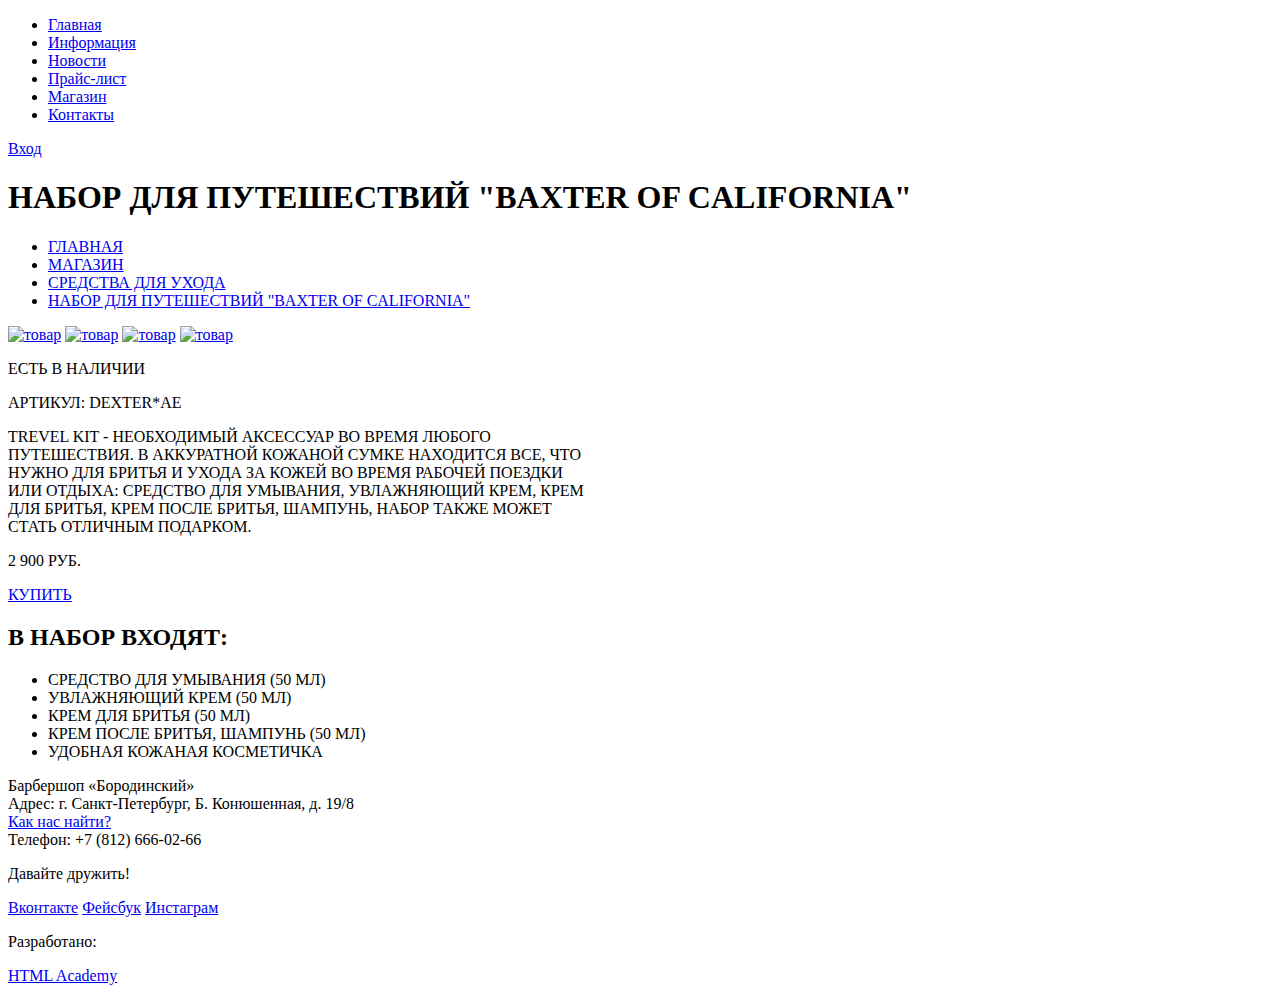
==== barbershop-item.html @ 2064f3c0 "Страница магазина" ====
<!DOCTYPE html>
<html lang="ru">
  <head>
    <meta charset="utf-8">
    <title>Барбершоп «Бородинский»</title>
  </head>
  <body>
    <header class="main-header">
      <div class="container">
        <nav class="main-navigation">
          <ul>
			<li>
              <a href="#">Главная</a>
            </li>
            <li>
              <a href="#">Информация</a>
            </li>
            <li>
              <a href="#">Новости</a>
            </li>
            <li>
              <a href="#">Прайс-лист</a>
            </li>
            <li>
              <a href="#">Магазин</a>
            </li>
            <li>
              <a href="#">Контакты</a>
            </li>
          </ul>
        </nav>
		<div class="user-block">
          <a class="login" href="#">Вход</a>
        </div>
				
      </div>
    </header>
	<main class="container">
		<div class="main-heading">
			<h1>НАБОР ДЛЯ ПУТЕШЕСТВИЙ "BAXTER OF CALIFORNIA"</h1>
		</div>
		<div class="breadcrumbs">
			<ul>
				<li>
					<a href="#">ГЛАВНАЯ</a>
				</li>
				<li>
					<a href="#">МАГАЗИН</a>
				</li>
				<li>
					<a href="#">СРЕДСТВА ДЛЯ УХОДА</a>
				</li>
				<li>
					<a href="#" >НАБОР ДЛЯ ПУТЕШЕСТВИЙ "BAXTER OF CALIFORNIA"</a>
				</li>
			</ul>
		</div>
		
		<div class="galerry">
			<a href="#"><img src="http://placehold.it/100x100" alt="товар"></a>
			<a href="#"><img src="http://placehold.it/100x100" alt="товар"></a>
			<a href="#"><img src="http://placehold.it/100x100" alt="товар"></a>
			<a href="#"><img src="http://placehold.it/100x100" alt="товар"></a>
		</div>
		<div class="product-description">
			<p>ЕСТЬ В НАЛИЧИИ</p>
			<p class="articul">АРТИКУЛ: DEXTER*AE</p>
			<section>
				TREVEL KIT - НЕОБХОДИМЫЙ АКСЕССУАР ВО ВРЕМЯ ЛЮБОГО<BR>
				ПУТЕШЕСТВИЯ. В АККУРАТНОЙ КОЖАНОЙ СУМКЕ НАХОДИТСЯ ВСЕ, ЧТО<BR>
				НУЖНО ДЛЯ БРИТЬЯ И УХОДА ЗА КОЖЕЙ ВО ВРЕМЯ РАБОЧЕЙ ПОЕЗДКИ<BR>
				ИЛИ ОТДЫХА: СРЕДСТВО ДЛЯ УМЫВАНИЯ, УВЛАЖНЯЮЩИЙ КРЕМ, КРЕМ<BR>
				ДЛЯ БРИТЬЯ, КРЕМ ПОСЛЕ БРИТЬЯ, ШАМПУНЬ, НАБОР ТАКЖЕ МОЖЕТ<BR>
				СТАТЬ ОТЛИЧНЫМ ПОДАРКОМ.
			</section>
			<div class="btn-pay-section">
				<p class="shop-price">2 900 РУБ.</p>
				<a class="btn-buy" href="#">КУПИТЬ</a>
			</div>	
			
			<div class="product-set">
				<h2>В НАБОР ВХОДЯТ:</h2>
				<ul>
					<li>СРЕДСТВО ДЛЯ УМЫВАНИЯ (50 МЛ)</li>
					<li>УВЛАЖНЯЮЩИЙ КРЕМ (50 МЛ)</li>
					<li>КРЕМ ДЛЯ БРИТЬЯ (50 МЛ)</li>
					<li>КРЕМ ПОСЛЕ БРИТЬЯ, ШАМПУНЬ (50 МЛ)</li>
					<li>УДОБНАЯ КОЖАНАЯ КОСМЕТИЧКА</li>
				</ul>
			</div>
			
		</div>
	</main>
		
	<footer class="main-footer">
      <div class="container">
        <section class="footer-contacts">
          Барбершоп «Бородинский»<br>
          Адрес: г. Санкт-Петербург, Б. Конюшенная, д. 19/8<br>
          <a href="#">Как нас найти?</a><br>
          Телефон: +7 (812) 666-02-66
        </section>
        <section class="footer-social">
          <p>Давайте дружить!</p>
          <a class="social-btn social-btn-vk" href="#">Вконтакте</a>
          <a class="social-btn social-btn-fb" href="#">Фейсбук</a>
          <a class="social-btn social-btn-inst" href="#">Инстаграм</a>
        </section>
        <section class="footer-copyright">
          <p>Разработано:</p>
          <a class="btn" href="https://htmlacademy.ru">HTML Academy</a>
        </section>
      </div>
    </footer>
</body>
</html>
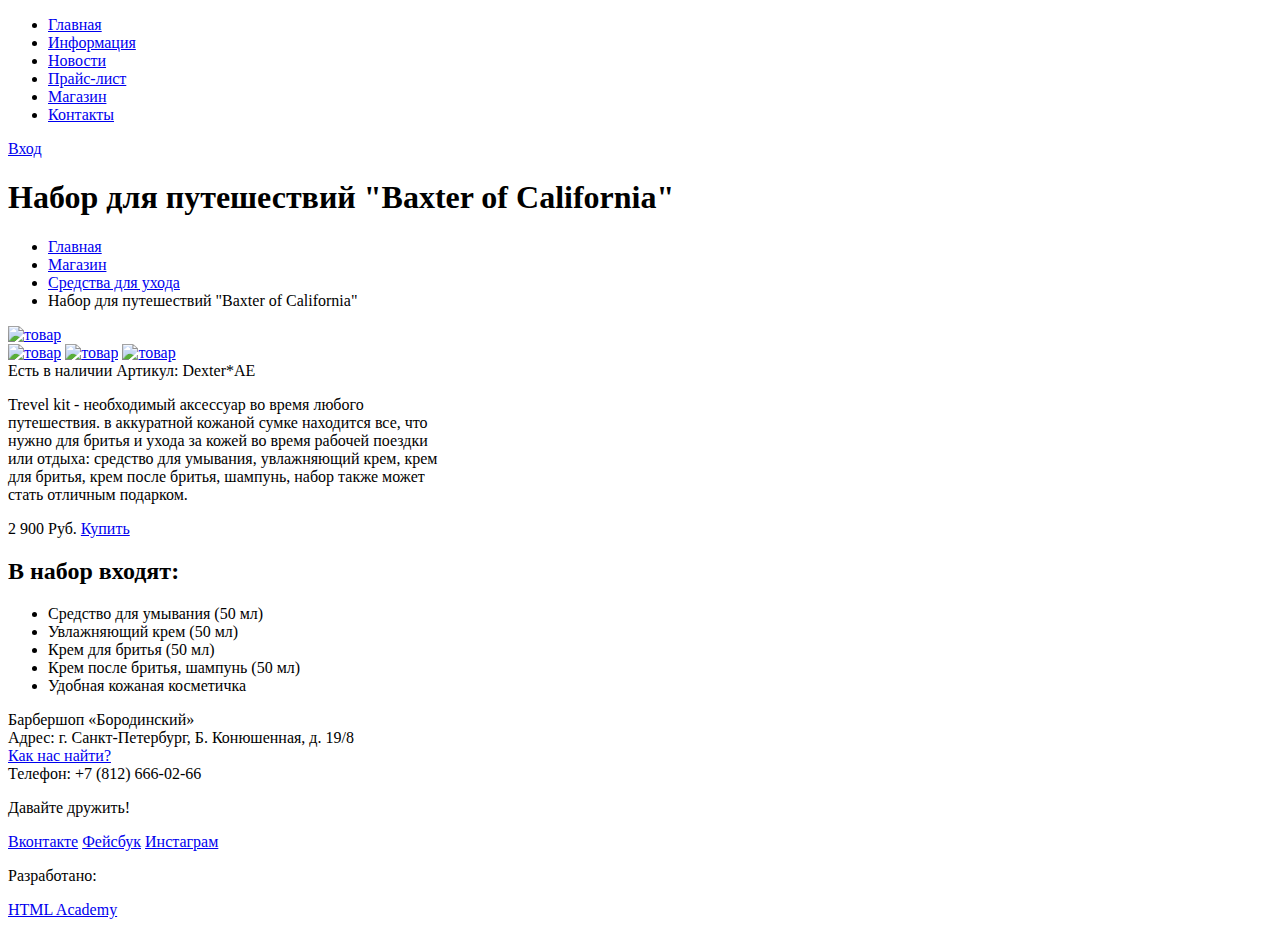
==== commit 07093fbf: "Поправил ошибки, сверился с ТЗ" ====
--- a/barbershop-item.html
+++ b/barbershop-item.html
@@ -22,7 +22,7 @@
               <a href="#">Прайс-лист</a>
             </li>
             <li>
-              <a href="#">Магазин</a>
+              <a href="#" class="navigator-active-page">Магазин</a>
             </li>
             <li>
               <a href="#">Контакты</a>
@@ -35,57 +35,57 @@
 				
       </div>
     </header>
-	<main class="container">
-		<div class="main-heading">
-			<h1>НАБОР ДЛЯ ПУТЕШЕСТВИЙ "BAXTER OF CALIFORNIA"</h1>
-		</div>
-		<div class="breadcrumbs">
-			<ul>
-				<li>
-					<a href="#">ГЛАВНАЯ</a>
-				</li>
-				<li>
-					<a href="#">МАГАЗИН</a>
-				</li>
-				<li>
-					<a href="#">СРЕДСТВА ДЛЯ УХОДА</a>
-				</li>
-				<li>
-					<a href="#" >НАБОР ДЛЯ ПУТЕШЕСТВИЙ "BAXTER OF CALIFORNIA"</a>
-				</li>
-			</ul>
-		</div>
+	<main class="container item-page">
+		<h1>Набор для путешествий "Baxter of California"</h1>
 		
-		<div class="galerry">
-			<a href="#"><img src="http://placehold.it/100x100" alt="товар"></a>
-			<a href="#"><img src="http://placehold.it/100x100" alt="товар"></a>
-			<a href="#"><img src="http://placehold.it/100x100" alt="товар"></a>
-			<a href="#"><img src="http://placehold.it/100x100" alt="товар"></a>
+		<ul class="breadcrumbs">
+			<li>
+				<a href="#">Главная</a>
+			</li>
+			<li>
+				<a href="#">Магазин</a>
+			</li>
+			<li>
+				<a href="#">Средства для ухода</a>
+			</li>
+			<li	class="active-page" >
+				Набор для путешествий "Baxter of California"
+			</li>
+		</ul>
+		
+		
+		<div class="gallery">
+			<a href="#" class="slider-main-picture"><img src="http://placehold.it/300x500" alt="товар"></a>
+			<div class="slider-picture">
+				<a href="#"><img src="http://placehold.it/100x100" alt="товар"></a>
+				<a href="#"><img src="http://placehold.it/100x100" alt="товар"></a>
+				<a href="#"><img src="http://placehold.it/100x100" alt="товар"></a>
+			</div>
 		</div>
 		<div class="product-description">
-			<p>ЕСТЬ В НАЛИЧИИ</p>
-			<p class="articul">АРТИКУЛ: DEXTER*AE</p>
-			<section>
-				TREVEL KIT - НЕОБХОДИМЫЙ АКСЕССУАР ВО ВРЕМЯ ЛЮБОГО<BR>
-				ПУТЕШЕСТВИЯ. В АККУРАТНОЙ КОЖАНОЙ СУМКЕ НАХОДИТСЯ ВСЕ, ЧТО<BR>
-				НУЖНО ДЛЯ БРИТЬЯ И УХОДА ЗА КОЖЕЙ ВО ВРЕМЯ РАБОЧЕЙ ПОЕЗДКИ<BR>
-				ИЛИ ОТДЫХА: СРЕДСТВО ДЛЯ УМЫВАНИЯ, УВЛАЖНЯЮЩИЙ КРЕМ, КРЕМ<BR>
-				ДЛЯ БРИТЬЯ, КРЕМ ПОСЛЕ БРИТЬЯ, ШАМПУНЬ, НАБОР ТАКЖЕ МОЖЕТ<BR>
-				СТАТЬ ОТЛИЧНЫМ ПОДАРКОМ.
-			</section>
-			<div class="btn-pay-section">
-				<p class="shop-price">2 900 РУБ.</p>
-				<a class="btn-buy" href="#">КУПИТЬ</a>
+			<span class="pre-text">Есть в наличии</span>
+			<span class="marking">Артикул: Dexter*AE</span>
+			<p class="description-section">
+				Trevel kit - необходимый аксессуар во время любого<br>
+				путешествия. в аккуратной кожаной сумке находится все, что<br>
+				нужно для бритья и ухода за кожей во время рабочей поездки<br>
+				или отдыха: средство для умывания, увлажняющий крем, крем<br>
+				для бритья, крем после бритья, шампунь, набор также может<br>
+				стать отличным подарком.
+			</p>
+			<div class="pay-section">
+				<span class="shop-price">2 900 Руб.</span>
+				<a class="btn-buy" href="#">Купить</a>
 			</div>	
 			
 			<div class="product-set">
-				<h2>В НАБОР ВХОДЯТ:</h2>
-				<ul>
-					<li>СРЕДСТВО ДЛЯ УМЫВАНИЯ (50 МЛ)</li>
-					<li>УВЛАЖНЯЮЩИЙ КРЕМ (50 МЛ)</li>
-					<li>КРЕМ ДЛЯ БРИТЬЯ (50 МЛ)</li>
-					<li>КРЕМ ПОСЛЕ БРИТЬЯ, ШАМПУНЬ (50 МЛ)</li>
-					<li>УДОБНАЯ КОЖАНАЯ КОСМЕТИЧКА</li>
+				<h2>В набор входят:</h2>
+				<ul class="product-kit">
+					<li>Средство для умывания (50 мл)</li>
+					<li>Увлажняющий крем (50 мл)</li>
+					<li>Крем для бритья (50 мл)</li>
+					<li>Крем после бритья, шампунь (50 мл)</li>
+					<li>Удобная кожаная косметичка</li>
 				</ul>
 			</div>
 			
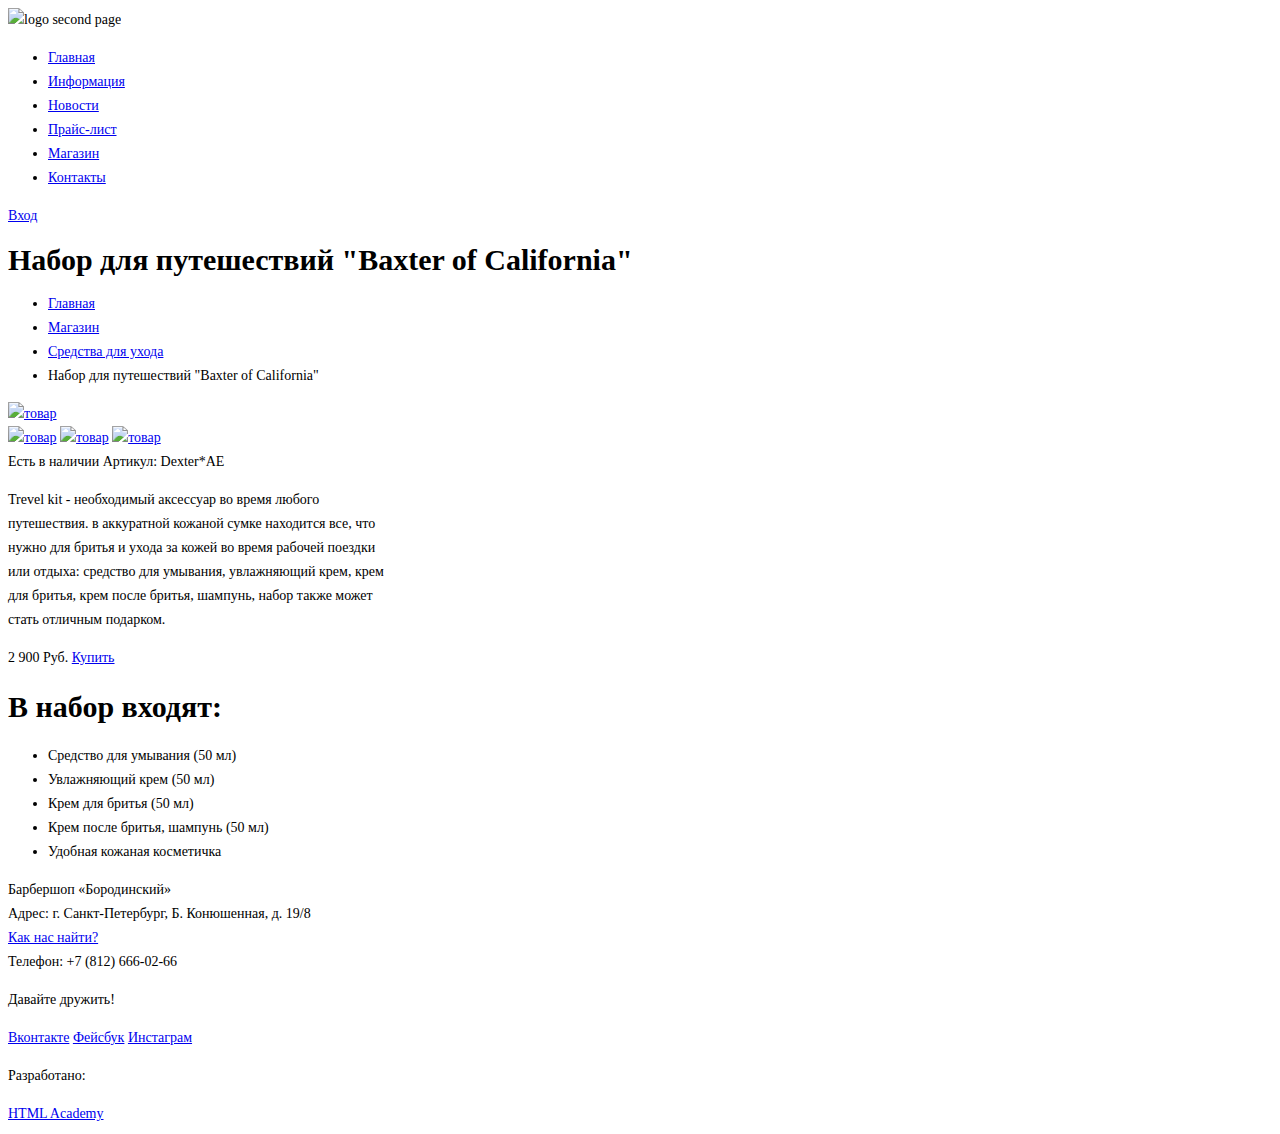
==== commit ea75dcdd: "Подготовка графики и стилей Барбершопа" ====
--- a/barbershop-item.html
+++ b/barbershop-item.html
@@ -3,63 +3,63 @@
   <head>
     <meta charset="utf-8">
     <title>Барбершоп «Бородинский»</title>
+	<link href="css/style.css" rel="stylesheet">
   </head>
   <body>
     <header class="main-header">
-      <div class="container">
-        <nav class="main-navigation">
-          <ul>
-			<li>
-              <a href="#">Главная</a>
-            </li>
-            <li>
-              <a href="#">Информация</a>
-            </li>
-            <li>
-              <a href="#">Новости</a>
-            </li>
-            <li>
-              <a href="#">Прайс-лист</a>
-            </li>
-            <li>
-              <a href="#" class="navigator-active-page">Магазин</a>
-            </li>
-            <li>
-              <a href="#">Контакты</a>
-            </li>
-          </ul>
-        </nav>
-		<div class="user-block">
-          <a class="login" href="#">Вход</a>
-        </div>
-				
-      </div>
+		<div class="container">
+			<div class="page-logo">
+				<img src="img/Logo.svg" alt="logo second page">
+			</div>
+			<nav class="main-navigation">
+			    <ul>
+					<li>
+					  <a href="index.html">Главная</a>
+					</li>
+					<li>
+					  <a href="#">Информация</a>
+					</li>
+					<li>
+					  <a href="#">Новости</a>
+					</li>
+					<li>
+					  <a href="#">Прайс-лист</a>
+					</li>
+					<li>
+					  <a href="barbershop-shop.html" class="navigator-active-page">Магазин</a>
+					</li>
+					<li>
+					  <a href="#">Контакты</a>
+					</li>
+			    </ul>
+			</nav>
+			<div class="user-block">
+			  <a class="login" href="#">Вход</a>
+			</div>
+		</div>
     </header>
-	<main class="container item-page">
+	<main class="container content-block">
 		<h1>Набор для путешествий "Baxter of California"</h1>
 		
 		<ul class="breadcrumbs">
 			<li>
-				<a href="#">Главная</a>
+				<a href="index.html">Главная</a>
 			</li>
 			<li>
-				<a href="#">Магазин</a>
+				<a href="barbershop-shop.html">Магазин</a>
 			</li>
 			<li>
-				<a href="#">Средства для ухода</a>
+				<a href="barbershop-shop.html">Средства для ухода</a>
 			</li>
-			<li	class="active-page" >
-				Набор для путешествий "Baxter of California"
-			</li>
+			<li>Набор для путешествий "Baxter of California"</li>
 		</ul>
 		
-		
 		<div class="gallery">
-			<a href="#" class="slider-main-picture"><img src="http://placehold.it/300x500" alt="товар"></a>
-			<div class="slider-picture">
-				<a href="#"><img src="http://placehold.it/100x100" alt="товар"></a>
-				<a href="#"><img src="http://placehold.it/100x100" alt="товар"></a>
-				<a href="#"><img src="http://placehold.it/100x100" alt="товар"></a>
+			<a href="#" class="gallery-main-picture"><img src="img/Layer 48.jpg" alt="товар"></a>
+			<div class="gallery-picture">
+				<a href="#"><img src="img/Layer 45.jpg" alt="товар"></a>
+				<a href="#"><img src="img/Layer 46.jpg" alt="товар"></a>
+				<a href="#"><img src="img/Layer 47.jpg" alt="товар"></a>
 			</div>
 		</div>
 		<div class="product-description">
@@ -77,7 +77,6 @@
 				<span class="shop-price">2 900 Руб.</span>
 				<a class="btn-buy" href="#">Купить</a>
 			</div>	
-			
 			<div class="product-set">
 				<h2>В набор входят:</h2>
 				<ul class="product-kit">
@@ -88,7 +87,6 @@
 					<li>Удобная кожаная косметичка</li>
 				</ul>
 			</div>
-			
 		</div>
 	</main>
 		
--- a/css/style.css
+++ b/css/style.css
@@ -0,0 +1,18 @@
+body{
+	font-size: 14px;
+	line-height: 24px;
+	font-weight:normal;
+	font-family: PTSans NarrowBold;
+
+}
+
+h1{
+	font-size: 30px;
+	
+}
+
+h2{
+	font-size: 30px;
+
+}
+
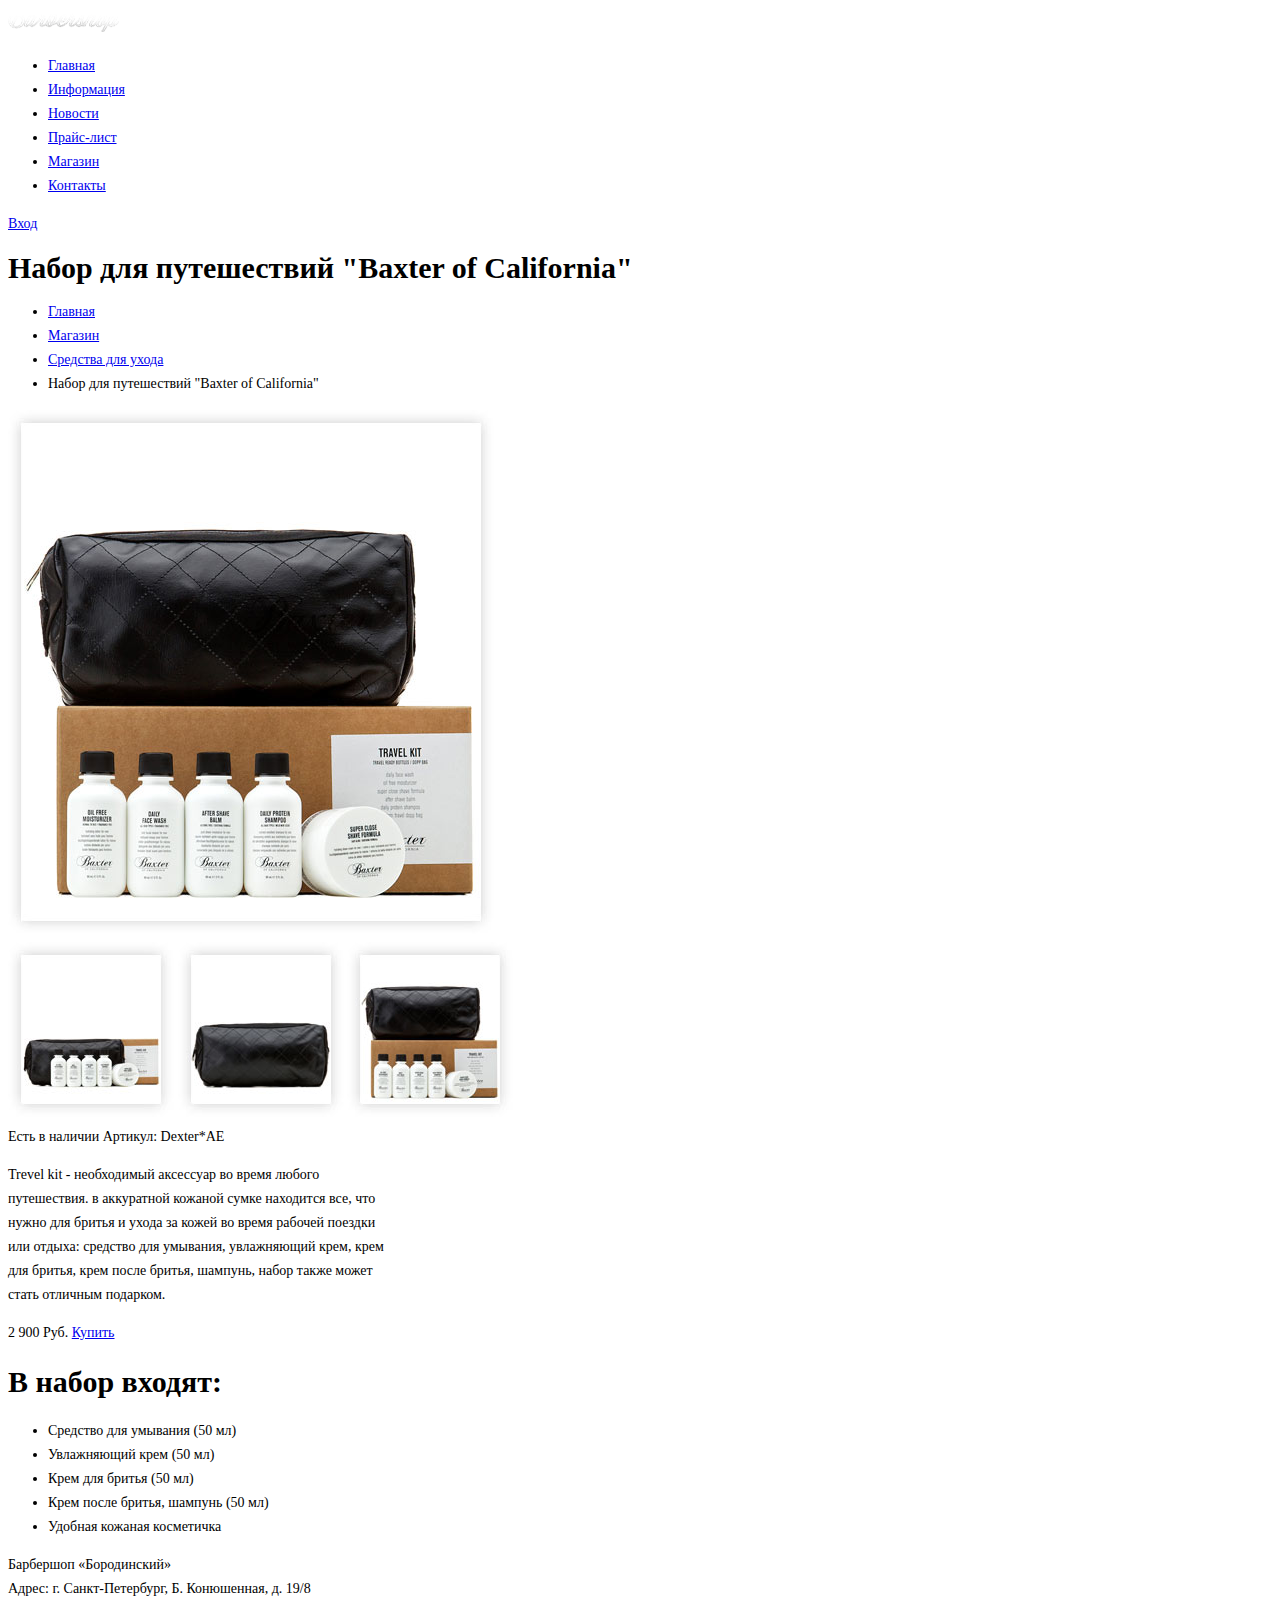
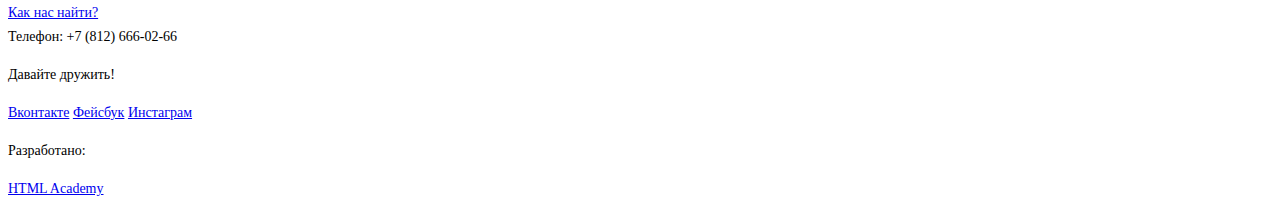
==== commit caafc4ce: "Подготовка стилей и графики к барбершопу, дубль два" ====
--- a/barbershop-item.html
+++ b/barbershop-item.html
@@ -55,11 +55,11 @@
 		</ul>
 		
 		<div class="gallery">
-			<a href="#" class="gallery-main-picture"><img src="img/Layer 48.jpg" alt="товар"></a>
+			<a href="#" class="gallery-main-picture"><img src="img/baxtermax.jpg" alt="товар"></a>
 			<div class="gallery-picture">
-				<a href="#"><img src="img/Layer 45.jpg" alt="товар"></a>
-				<a href="#"><img src="img/Layer 46.jpg" alt="товар"></a>
-				<a href="#"><img src="img/Layer 47.jpg" alt="товар"></a>
+				<a href="#"><img src="img/baxtersh1.jpg" alt="товар"></a>
+				<a href="#"><img src="img/baxtersh2.jpg" alt="товар"></a>
+				<a href="#"><img src="img/baxtersh3.jpg" alt="товар"></a>
 			</div>
 		</div>
 		<div class="product-description">
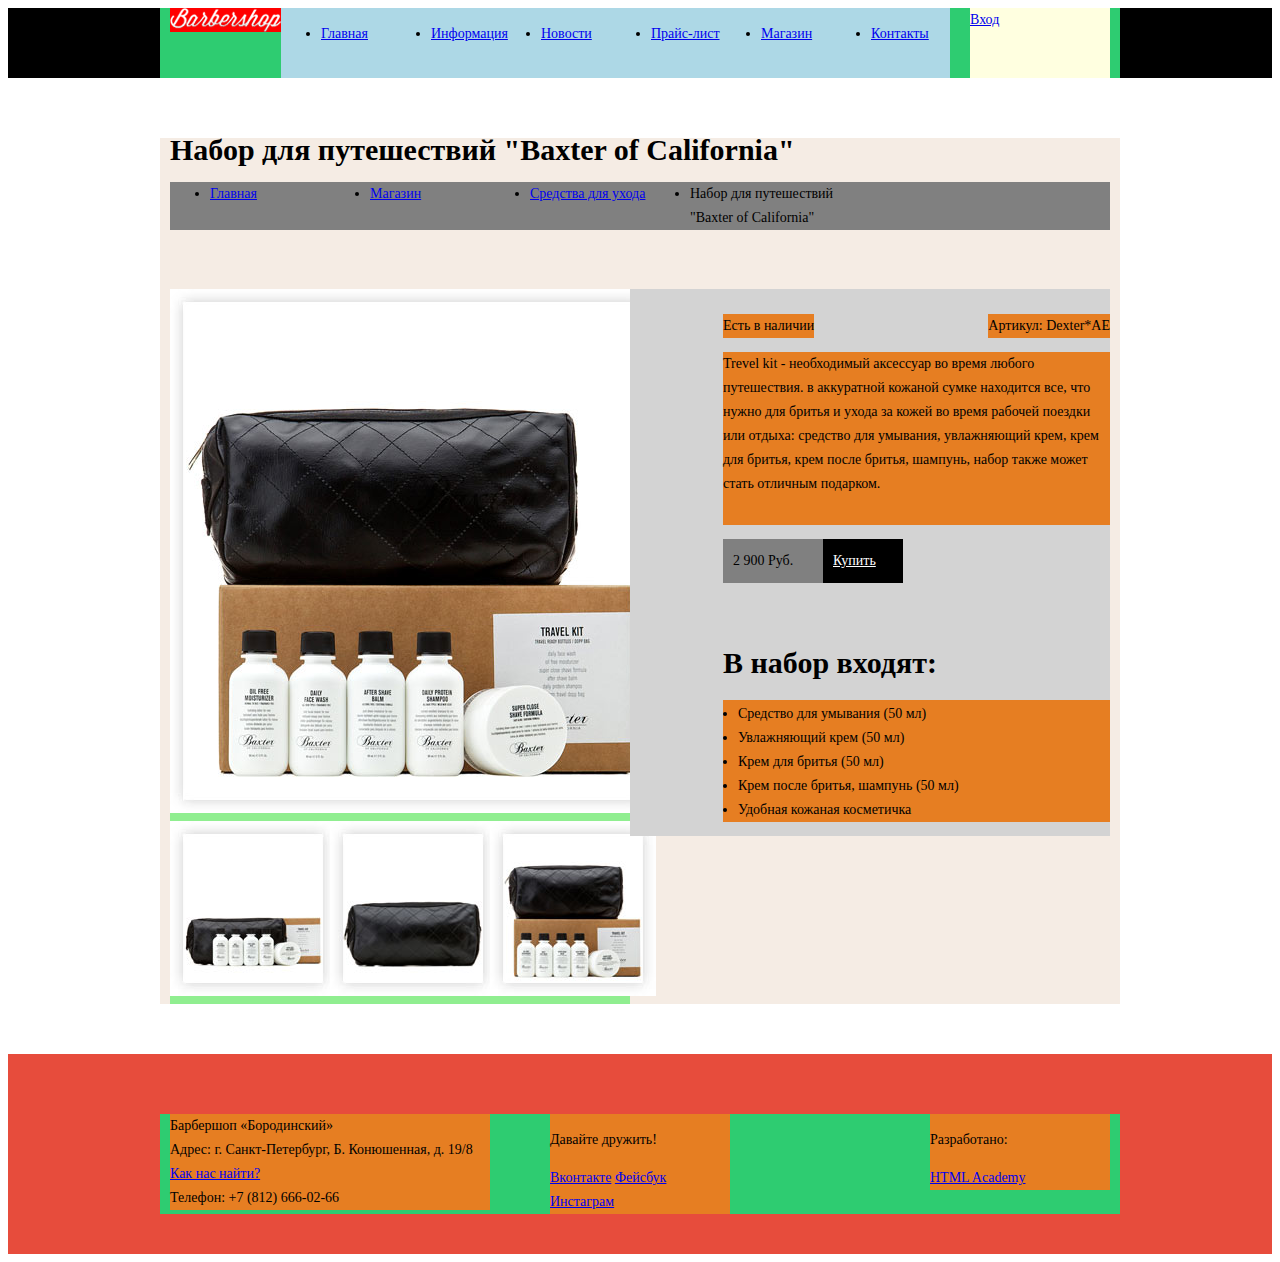
==== commit 627cb28b: "Сетки Барбершопа" ====
--- a/barbershop-item.html
+++ b/barbershop-item.html
@@ -7,11 +7,11 @@
   </head>
   <body>
     <header class="main-header">
-		<div class="container">
+		<div class="container clearfix">
 			<div class="page-logo">
 				<img src="img/Logo.svg" alt="logo second page">
 			</div>
-			<nav class="main-navigation">
+			<nav class="main-navigation main-navigation-page">
 			    <ul>
 					<li>
 					  <a href="index.html">Главная</a>
@@ -38,10 +38,10 @@
 			</div>
 		</div>
     </header>
-	<main class="container content-block">
+	<main class="container content-block clearfix">
 		<h1>Набор для путешествий "Baxter of California"</h1>
 		
-		<ul class="breadcrumbs">
+		<ul class="breadcrumbs clearfix">
 			<li>
 				<a href="index.html">Главная</a>
 			</li>
@@ -54,7 +54,7 @@
 			<li>Набор для путешествий "Baxter of California"</li>
 		</ul>
 		
-		<div class="gallery">
+		<div class="gallery-page">
 			<a href="#" class="gallery-main-picture"><img src="img/baxtermax.jpg" alt="товар"></a>
 			<div class="gallery-picture">
 				<a href="#"><img src="img/baxtersh1.jpg" alt="товар"></a>
@@ -63,35 +63,39 @@
 			</div>
 		</div>
 		<div class="product-description">
-			<span class="pre-text">Есть в наличии</span>
-			<span class="marking">Артикул: Dexter*AE</span>
-			<p class="description-section">
-				Trevel kit - необходимый аксессуар во время любого<br>
-				путешествия. в аккуратной кожаной сумке находится все, что<br>
-				нужно для бритья и ухода за кожей во время рабочей поездки<br>
-				или отдыха: средство для умывания, увлажняющий крем, крем<br>
-				для бритья, крем после бритья, шампунь, набор также может<br>
-				стать отличным подарком.
-			</p>
-			<div class="pay-section">
-				<span class="shop-price">2 900 Руб.</span>
-				<a class="btn-buy" href="#">Купить</a>
-			</div>	
-			<div class="product-set">
-				<h2>В набор входят:</h2>
-				<ul class="product-kit">
-					<li>Средство для умывания (50 мл)</li>
-					<li>Увлажняющий крем (50 мл)</li>
-					<li>Крем для бритья (50 мл)</li>
-					<li>Крем после бритья, шампунь (50 мл)</li>
-					<li>Удобная кожаная косметичка</li>
-				</ul>
+			<div class="product-description-container">
+				<div class="product-preview clearfix">
+					<span class="pre-text">Есть в наличии</span>
+					<span class="marking">Артикул: Dexter*AE</span>
+				</div>
+				<p class="description-section">
+					Trevel kit - необходимый аксессуар во время любого
+					путешествия. в аккуратной кожаной сумке находится все, что
+					нужно для бритья и ухода за кожей во время рабочей поездки
+					или отдыха: средство для умывания, увлажняющий крем,
+					крем для бритья, крем после бритья, шампунь, набор также может
+					стать отличным подарком.
+				</p>
+				<div class="pay-section item-pay-section">
+					<span class="shop-price">2 900 Руб.</span>
+					<a class="btn-buy" href="#">Купить</a>
+				</div>	
+				<div class="product-set">
+					<h2>В набор входят:</h2>
+					<ul class="product-kit">
+						<li>Средство для умывания (50 мл)</li>
+						<li>Увлажняющий крем (50 мл)</li>
+						<li>Крем для бритья (50 мл)</li>
+						<li>Крем после бритья, шампунь (50 мл)</li>
+						<li>Удобная кожаная косметичка</li>
+					</ul>
+				</div>
 			</div>
 		</div>
 	</main>
 		
-	<footer class="main-footer">
-      <div class="container">
+	<footer class="main-footer footer-page">
+      <div class="container clearfix">
         <section class="footer-contacts">
           Барбершоп «Бородинский»<br>
           Адрес: г. Санкт-Петербург, Б. Конюшенная, д. 19/8<br>
@@ -110,5 +114,5 @@
         </section>
       </div>
     </footer>
-</body>
+ </body>
 </html>--- a/css/style.css
+++ b/css/style.css
@@ -3,16 +3,324 @@
 	line-height: 24px;
 	font-weight:normal;
 	font-family: PTSans NarrowBold;
-
 }
 
 h1{
 	font-size: 30px;
-	
 }
 
 h2{
 	font-size: 30px;
-
-}
-
+}
+
+
+.clearfix::after{
+	content: "";
+	display: table;
+	clear: both;
+}
+
+.container{
+	width: 940px;
+	padding: 0 10px;
+	margin: 0 auto;
+	background: #2ecc71;
+}
+
+.content-block{
+	background: #f5ece4;
+	
+}
+
+.main-navigation{
+	float: left;
+	width: 780px;
+	min-height:70px;
+	background: lightblue;
+}
+
+.main-navigation ul li{
+	float: left;
+	margin-right: 40px;
+	width: 70px;
+}
+
+.main-navigation ul li:last-child{
+	margin-right: 0px;
+}
+.page-logo{
+	float:left;
+	width: 111px;
+	height: 24px;
+	background: red;
+}
+
+.main-navigation-page{
+	float: left;
+	width: 669px;
+	min-height:70px;
+	background: lightblue;
+}
+	
+.user-block{
+	float:right;
+	width: 140px;
+	min-height:70px;
+	margin-right:0px;
+	background: lightyellow;
+}
+
+.main-header{
+	margin-bottom: 60px;
+	background: black;
+}
+
+.index-logo{
+	width: 368px;
+	height: 204px;
+	margin-right: auto;
+	margin-left: auto;
+	margin-bottom: 25px;
+}
+
+.breadcrumbs{
+	margin-bottom: 59px;
+	background: grey;
+}
+
+.breadcrumbs li{
+	float: left;
+	width: 160px;
+}
+
+
+.form-shop{
+	float: left;
+	width: 180px;
+	background: lightgrey;
+}
+
+.form-checkbox{
+	margin-bottom: 55px;
+}
+
+
+
+input[type="submit"]{
+	width: 110px;
+	height: 43px;
+	background: black;
+	color: white;
+}
+
+legend{
+	font-size: 24px;
+}
+label{
+	display:block;
+	margin-top: 17px;
+}
+.product-list{
+	float: right;
+	width: 700px;
+	background: lightblue;
+}
+
+.product-list-box{
+	margin-bottom: 30px;
+}
+
+.product{
+	float: left;
+	width: 220px;
+	height: 285;
+	margin-right: 20px;
+	margin-bottom: 20px;
+	background-color: lightgrey;
+}
+
+.product:nth-child(3n){
+	margin-right:0;
+	
+}
+
+.product-name-container{
+	width: 187px;
+	padding: 16px;
+
+}
+
+.pay-section{
+	width: 187px;
+	height: 43px;
+	padding: 16px;
+	padding-top: 0px;
+}
+
+
+.shop-price{
+	float: left;
+	padding: 10px;
+	width: 80px;
+	background: grey;
+}
+
+.btn-buy{
+	float: left;
+	padding: 10px;
+	width: 60px;
+	background: black;
+	color: white;
+
+}
+
+.page-num{
+	float: left;
+	margin-right: 7px;
+	width: 44px;
+	padding-top: 10px;
+	padding-bottom: 10px;
+	text-align: center;
+	background: black;
+	color: white;
+	
+}
+
+.paginator{
+	background: green;
+}
+
+.paginator-active-page{
+	background: #ccc;
+	color: black;
+}
+
+.features {
+  margin-bottom: 80px;
+  background: #e67e22;
+}
+
+.features-item{
+	float: left;
+	width: 300px;
+	margin-right: 20px;
+	background: #e74c3c;
+}
+
+.features-item:last-child{
+	margin-right: 0px;
+}
+
+.index-content{
+	padding: 50px 80px;
+	margin-bottom: 35px;
+	background: #e67e22;
+	
+}
+
+.index-content-left{
+	float: left;
+	width: 380px;
+	background: #e74c3c;
+}
+
+.index-content-right{
+	float: right;
+	width: 300px;
+	background: #e74c3c;
+}
+
+.gallery-page{
+	float: left;
+	width: 460px;
+	background: lightgreen;
+}
+
+.gallery-picture a{
+	float: left;
+	width: 140px;
+	margin-right: 20px;
+}
+
+.gallery-picture a:last-child{
+	margin-right: 0px;
+	
+}
+
+
+.product-description{
+	float: right;
+	width: 480px;
+	background: lightgrey;
+}
+
+.product-description-container{
+	padding-left: 93px;
+}
+
+.product-preview{
+	padding-top: 25px;
+}
+
+.pre-text{
+	float: left;
+	background: #e67e22;
+}
+
+.marking{
+	float: right;
+	margin-right: 0px;
+	background: #e67e22;
+}
+
+.description-section{
+	padding-bottom: 29px;
+	background: #e67e22;
+}
+
+.item-pay-section{
+	padding-left: 0px;
+	padding-bottom: 44px;
+}
+
+.product-kit{
+	padding-left: 15px;
+	padding-top: 2px;
+	background: #e67e22;
+}
+
+
+.main-footer{
+	background-color: grey;
+	margin-top: 65px;
+	padding-top: 60px;
+	padding-bottom: 40px;
+	background: #e74c3c;
+}
+
+.footer-page{
+	margin-top: 50px;
+
+}
+
+.footer-contacts{
+	float: left;
+	width: 320px;
+	margin-right: 60px;
+	background: #e67e22;
+}
+
+.footer-social{
+	float: left;
+	width: 180px;
+	background: #e67e22;
+}
+
+.footer-copyright{
+	float:right;
+	width: 180px;
+	background: #e67e22;
+}
+
+
+
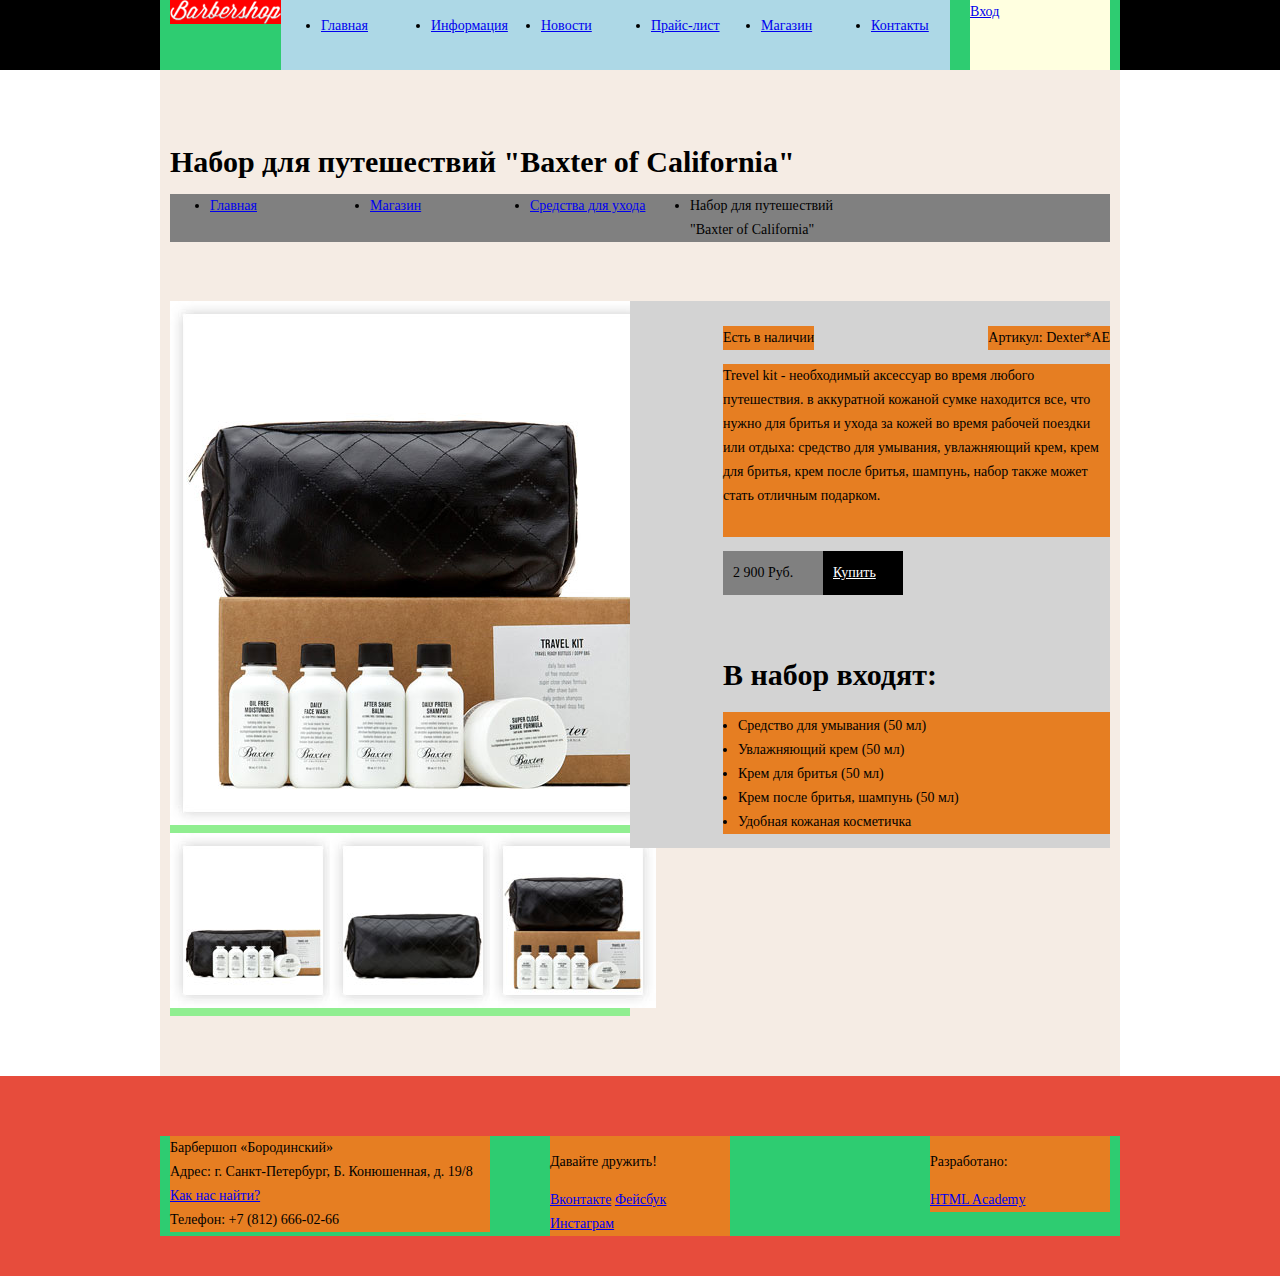
==== commit 8f1f1c46: "Завершил сетки Барбершопа" ====
--- a/barbershop-item.html
+++ b/barbershop-item.html
@@ -6,7 +6,7 @@
 	<link href="css/style.css" rel="stylesheet">
   </head>
   <body>
-    <header class="main-header">
+    <header class="main-header main-header-page">
 		<div class="container clearfix">
 			<div class="page-logo">
 				<img src="img/Logo.svg" alt="logo second page">
--- a/css/style.css
+++ b/css/style.css
@@ -3,6 +3,7 @@
 	line-height: 24px;
 	font-weight:normal;
 	font-family: PTSans NarrowBold;
+	margin: 0;
 }
 
 h1{
@@ -29,7 +30,8 @@
 
 .content-block{
 	background: #f5ece4;
-	
+	padding-bottom: 60px;
+	padding-top: 60px;
 }
 
 .main-navigation{
@@ -75,6 +77,10 @@
 	background: black;
 }
 
+.main-header-page{
+	margin-bottom: 0px;
+}
+
 .index-logo{
 	width: 368px;
 	height: 204px;
@@ -116,6 +122,7 @@
 legend{
 	font-size: 24px;
 }
+
 label{
 	display:block;
 	margin-top: 17px;
@@ -183,7 +190,6 @@
 	text-align: center;
 	background: black;
 	color: white;
-	
 }
 
 .paginator{
@@ -299,7 +305,7 @@
 }
 
 .footer-page{
-	margin-top: 50px;
+	margin-top: 0px;
 
 }
 
@@ -322,5 +328,3 @@
 	background: #e67e22;
 }
 
-
-
